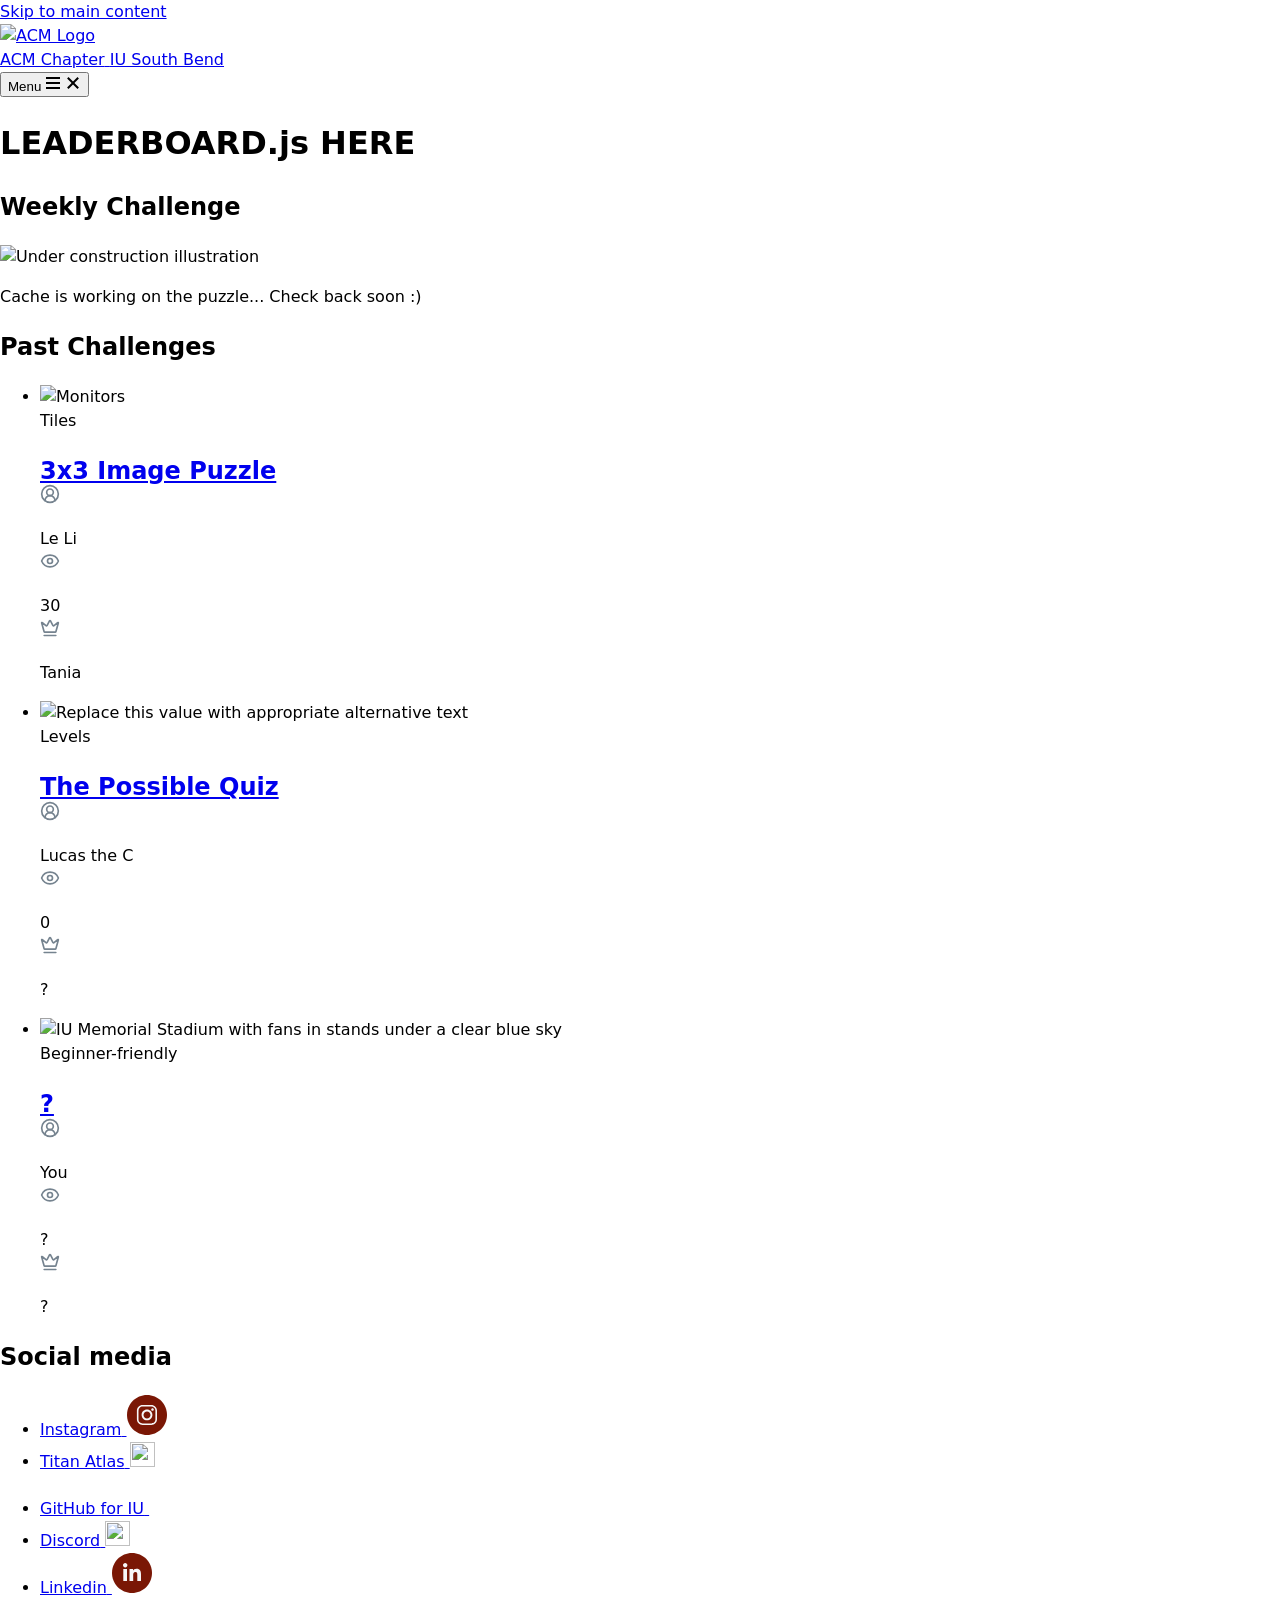
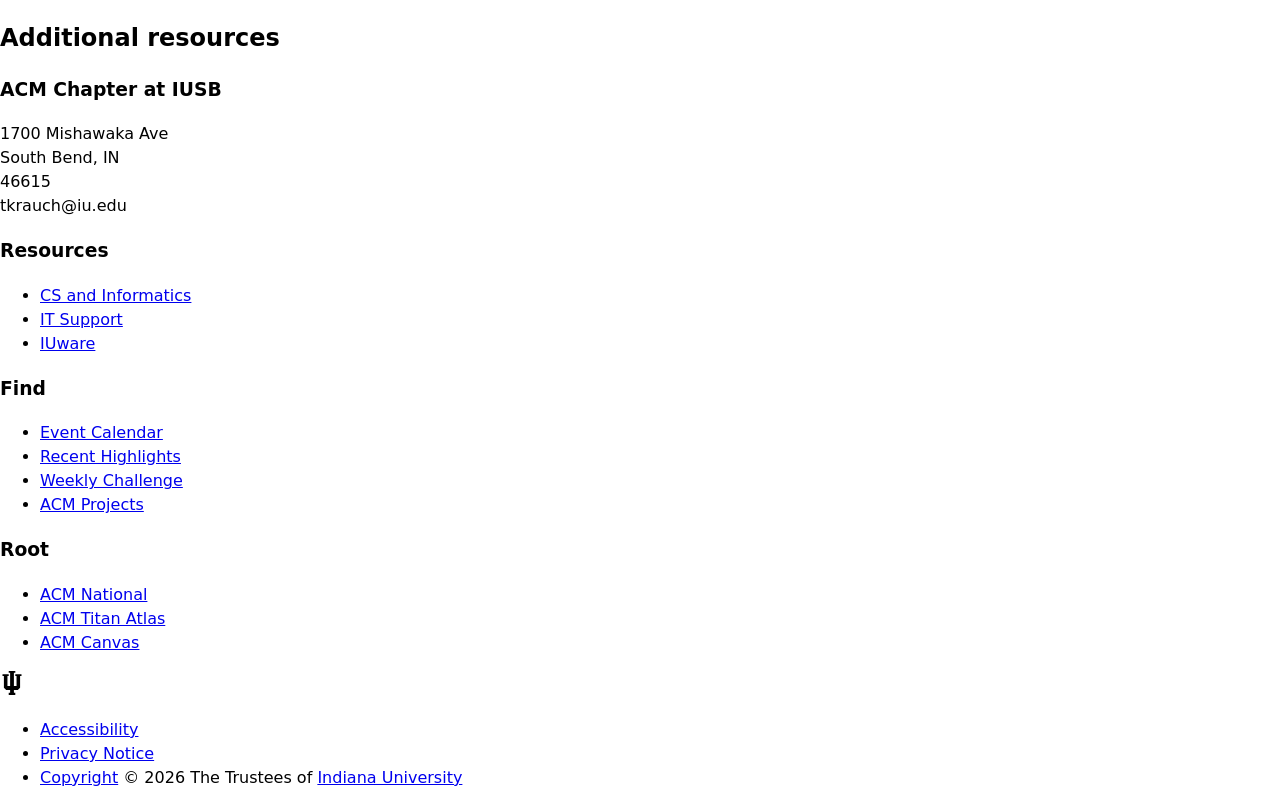
==== challenge.html @ 80fb55df "Added 3*3 image puzzle..." ====
<!DOCTYPE html>
<html lang="en">
<head>
  <meta charset="UTF-8">
  <meta name="viewport" content="width=device-width, initial-scale=1.0">
  <meta name="robots" content="noindex">
  <meta name="author" content="Tatsiana Krauchonak">
  <title>ACM Challenge</title>
  <link rel="icon" type="image/png" sizes="32x32" href="images/iu-b.png"> <!-- Favicon -->

  <link rel="stylesheet" href="itspretty.css"/>

  <link rel="stylesheet" href="https://unpkg.com/rivet-core@2.9.0/css/rivet.min.css">
  <link rel="stylesheet" href="https://unpkg.com/rivet-stickers@0.3.1/dist/rivet-sticker-element.css">
  <script type="module" src="https://unpkg.com/rivet-stickers@0.3.1/dist/rivet-stickers.js"></script>
  <link rel="stylesheet" href="https://unpkg.com/rivet-icons@3.0.1/dist/rivet-icon-element.css">
  <script type="module" src="https://unpkg.com/rivet-icons@3.0.1/dist/rivet-icons.js"></script>
  
</head>

<body class="rvt-layout">

<!-- **************************************************************************
    Header
*************************************************************************** -->
<header class="rvt-header-wrapper">
    
    <!-- **********************************************************************
        "Skip to main content" link for keyboard users
    *********************************************************************** -->

    <a class="rvt-header-wrapper__skip-link" href="#main-content">Skip to main content</a>
    
    <!-- **********************************************************************
        Global header area
    *********************************************************************** -->
    
    <div class="rvt-header-global">
        <div class="rvt-container-lg">
            <div class="rvt-header-global__inner">
                <div class="rvt-header-global__logo-slot">
                    <a class="rvt-lockup" href="https://southbend.iu.edu/">
                        
                        <!-- **************************************************
                            ACM logo
                        *************************************************** -->
                        <img src="images/acm-l.png"  alt="ACM Logo" width="45" height="45">

                        <!-- **************************************************
                            Website or application title 
                        *************************************************** -->

                        <div class="rvt-lockup__body">
                            <span class="rvt-lockup__title">ACM Chapter</span>
                            <span class="rvt-lockup__subtitle">IU South Bend</span>
                        </div>
                    </a>
                </div>
                <div class="rvt-header-global__controls">
                    <div data-rvt-disclosure="menu" data-rvt-close-click-outside>
                        <button aria-expanded="false" class="rvt-global-toggle rvt-global-toggle--menu rvt-hide-lg-up" data-rvt-disclosure-toggle="menu">
                            <span class="rvt-sr-only">Menu</span>
                            <svg class="rvt-global-toggle__open" xmlns="http://www.w3.org/2000/svg" width="16" height="16" fill="currentColor" viewBox="0 0 16 16">  <path d="M15 4H1V2h14v2Zm0 5H1V7h14v2ZM1 14h14v-2H1v2Z"/></svg>
                            <svg class="rvt-global-toggle__close" xmlns="http://www.w3.org/2000/svg" width="16" height="16" fill="currentColor" viewBox="0 0 16 16">  <path d="m3.5 2.086 4.5 4.5 4.5-4.5L13.914 3.5 9.414 8l4.5 4.5-1.414 1.414-4.5-4.5-4.5 4.5L2.086 12.5l4.5-4.5-4.5-4.5L3.5 2.086Z"/></svg>
                        </button>

                        <!-- ******************************************************
                            Primary navigation
                        ******************************************************* -->

                        <nav aria-label="Main" class="rvt-header-menu" data-rvt-disclosure-target="menu" hidden>
                            <ul class="rvt-header-menu__list">
                                <li class="rvt-header-menu__item">
                                    <div class="rvt-header-menu__dropdown rvt-dropdown" data-rvt-dropdown="primary-nav-3">
                                        <div class="rvt-header-menu__group">
                                            <a class="rvt-header-menu__link" href="index.html" aria-current="page">Home</a>
                                            <button aria-expanded="false" class="rvt-dropdown__toggle rvt-header-menu__toggle" data-rvt-dropdown-toggle="primary-nav-3">
                                                <span class="rvt-sr-only">More sub-navigation links</span>
                                                <svg class="rvt-global-toggle__open" xmlns="http://www.w3.org/2000/svg" width="16" height="16" fill="currentColor" viewBox="0 0 16 16">  <path d="m15.146 6.263-1.292-1.526L8 9.69 2.146 4.737.854 6.263 8 12.31l7.146-6.047Z"/></svg>
                                            </button>
                                        </div>
                                        <div class="rvt-header-menu__submenu rvt-dropdown__menu rvt-dropdown__menu--right" data-rvt-dropdown-menu="primary-nav-3" hidden>
                                            <ul class="rvt-header-menu__submenu-list">
                                                <li class="rvt-header-menu__submenu-item">
                                                    <a class="rvt-header-menu__submenu-link" href="index.html #Highlights">Recent Highlights</a>
                                                </li>
                                                <li class="rvt-header-menu__submenu-item">
                                                    <a class="rvt-header-menu__submenu-link" href="index.html #Calendar">Event Calendar</a>
                                                </li>
                                            </ul>
                                        </div>
                                    </div>
                                </li>
                                <li class="rvt-header-menu__item rvt-header-menu__item--current">
                                    <a class="rvt-header-menu__link" href="challenge.html">Challenge</a>
                                </li>
                                <li class="rvt-header-menu__item">
                                    <a class="rvt-header-menu__link" href="projects.html">Projects</a>
                                </li>
                                <li class="rvt-header-menu__item">
                                    <a class="rvt-header-menu__link" href="news.html">News</a>
                                </li>
                            </ul>
                        </nav>
                    </div>
                </div>
            </div>
        </div>
    </div>
</header>

<!-- **************************************************************************
    Main content area
*************************************************************************** -->

<main id="main-content" class="rvt-layout__wrapper" id="main-content">

    <!-- **********************************************************************
        Page title and summary
    *********************************************************************** -->

    <div class="rvt-bg-blue rvt-p-tb-xl rvt-p-tb-xxl-md-up">
        <div class="rvt-container-sm rvt-prose rvt-flow rvt-text-center">
            <h1 class="rvt-color-white">LEADERBOARD.js HERE</h1>
        </div>
    </div>

    <!-- **************************************************
        Empty state
    *************************************************** -->
    <div class="rvt-container-lg">
        <div class="rvt-billboard rvt-billboard--center">
            <div class="rvt-billboard__body rvt-m-top-xxl">     
                <h2 class="rvt-billboard__title">Weekly Challenge</h2>
                
            </div>
        </div>
        <div class="rvt-items-center rvt-p-bottom-xxl rvt-p-lr-xxs rvt-border-bottom rvt-m-top-xl">           
            <div class="rvt-empty-state [ rvt-m-top-lg ]">
                <div class="rvt-justify-center rvt-flex">
                    <img src="images/under-c1.png" style="width: 100px; height: auto;" alt="Under construction illustration">
                </div>
                <p>Cache is working on the puzzle... Check back soon :)</p>
            </div>
        </div>

        <div class="rvt-billboard rvt-billboard--center">
            <div class="rvt-billboard__body rvt-m-top-xxl">     
                <h2 class="rvt-billboard__title">Past Challenges</h2>
            </div>
        </div>

    <!-- **********************************************************************
        Card list
    *********************************************************************** -->

    <div class="rvt-container-lg rvt-p-tb-xl">
        <ul class="rvt-row rvt-row--loose">

            <!-- **************************************************************
                Card 1
            *************************************************************** -->

            <li class="rvt-cols-6-md rvt-cols-4-lg [ rvt-flex rvt-m-bottom-xxl ]">
                <div class="rvt-card rvt-card--clickable">
                    <div class="rvt-card__image">
                        <img src="images/computer.jpg" alt="Monitors" loading="lazy">
                    </div>
                    <div class="rvt-card__body">
                        <div class="rvt-card__eyebrow">Tiles</div>
                        <h2 class="rvt-card__title">
                            <a href="code-puzzle-challenge/challenge.html">3x3 Image Puzzle</a>
                        </h2>
                        <div class="rvt-card__content [ rvt-flow ]">
                            <div class="rvt-card__image rvt-flex rvt-items-center" style="gap: 1rem; margin-top: -1.5rem;">
                                <svg xmlns="http://www.w3.org/2000/svg" width="20" height="20" viewBox="0 0 24 24" fill="none" 
                                    stroke="#75838f" stroke-width="2" stroke-linecap="round" stroke-linejoin="round" 
                                    class="lucide lucide-circle-user-round-icon lucide-circle-user-round">
                                    <path d="M18 20a6 6 0 0 0-12 0"/>
                                    <circle cx="12" cy="10" r="4"/>
                                    <circle cx="12" cy="12" r="10"/>
                                </svg>
                                <p>Le Li</p>
                            </div>
                            <div class="rvt-card__image rvt-flex rvt-items-center" style="gap: 1rem; margin-top: -1rem;">
                                <svg xmlns="http://www.w3.org/2000/svg" width="20" height="20" viewBox="0 0 24 24" 
                                    fill="none" stroke="#75838f" stroke-width="2" stroke-linecap="round" stroke-linejoin="round" 
                                    class="lucide lucide-eye-icon lucide-eye">
                                    <path d="M2.062 12.348a1 1 0 0 1 0-.696 10.75 10.75 0 0 1 19.876 0 1 1 0 0 1 0 .696 10.75 10.75 0 0 1-19.876 0"/>
                                    <circle cx="12" cy="12" r="3"/>
                                </svg>
                                <p>30</p>
                            </div>
                            <div class="rvt-card__image rvt-flex rvt-items-center" style="gap: 1rem; margin-top: -1rem;">    
                                <svg xmlns="http://www.w3.org/2000/svg" width="20" height="20" viewBox="0 0 24 24" fill="none" 
                                    stroke="#75838f" stroke-width="2" stroke-linecap="round" stroke-linejoin="round" 
                                    class="lucide lucide-crown-icon lucide-crown">
                                    <path d="M11.562 3.266a.5.5 0 0 1 .876 0L15.39 8.87a1 1 0 0 0 1.516.294L21.183 5.5a.5.5 0 0 1 .798.519l-2.834 10.246a1 1 0 0 1-.956.734H5.81a1 1 0 0 1-.957-.734L2.02 6.02a.5.5 0 0 1 .798-.519l4.276 3.664a1 1 0 0 0 1.516-.294z"/>
                                    <path d="M5 21h14"/>
                                </svg>
                                <p>Tania</p>
                            </div>
                    
                        </div>
                    </div>
                </div>
            </li>

            <!-- **************************************************************
                Card 2
            *************************************************************** -->

            <li class="rvt-cols-6-md rvt-cols-4-lg [ rvt-flex rvt-m-bottom-xxl ]">
                <div class="rvt-card rvt-card--clickable">
                    <div class="rvt-card__image">
                        <img src="images/smile.jpg" alt="Replace this value with appropriate alternative text" loading="lazy">
                    </div>
                    <div class="rvt-card__body">
                        <div class="rvt-card__eyebrow">Levels</div>
                        <h2 class="rvt-card__title">
                            <a href="l-game.html">The Possible Quiz</a>
                        </h2>
                        <div class="rvt-card__content [ rvt-flow ]">
                            <div class="rvt-card__image rvt-flex rvt-items-center" style="gap: 1rem; margin-top: -1.5rem;">
                                <svg xmlns="http://www.w3.org/2000/svg" width="20" height="20" viewBox="0 0 24 24" fill="none" 
                                    stroke="#75838f" stroke-width="2" stroke-linecap="round" stroke-linejoin="round" 
                                    class="lucide lucide-circle-user-round-icon lucide-circle-user-round">
                                    <path d="M18 20a6 6 0 0 0-12 0"/>
                                    <circle cx="12" cy="10" r="4"/>
                                    <circle cx="12" cy="12" r="10"/>
                                </svg>
                                <p>Lucas the C</p>
                            </div>
                            <div class="rvt-card__image rvt-flex rvt-items-center" style="gap: 1rem; margin-top: -1rem;">
                                <svg xmlns="http://www.w3.org/2000/svg" width="20" height="20" viewBox="0 0 24 24" 
                                    fill="none" stroke="#75838f" stroke-width="2" stroke-linecap="round" stroke-linejoin="round" 
                                    class="lucide lucide-eye-icon lucide-eye">
                                    <path d="M2.062 12.348a1 1 0 0 1 0-.696 10.75 10.75 0 0 1 19.876 0 1 1 0 0 1 0 .696 10.75 10.75 0 0 1-19.876 0"/>
                                    <circle cx="12" cy="12" r="3"/>
                                </svg>
                                <p>0</p>
                            </div>
                            <div class="rvt-card__image rvt-flex rvt-items-center" style="gap: 1rem; margin-top: -1rem;">    
                                <svg xmlns="http://www.w3.org/2000/svg" width="20" height="20" viewBox="0 0 24 24" fill="none" 
                                    stroke="#75838f" stroke-width="2" stroke-linecap="round" stroke-linejoin="round" 
                                    class="lucide lucide-crown-icon lucide-crown">
                                    <path d="M11.562 3.266a.5.5 0 0 1 .876 0L15.39 8.87a1 1 0 0 0 1.516.294L21.183 5.5a.5.5 0 0 1 .798.519l-2.834 10.246a1 1 0 0 1-.956.734H5.81a1 1 0 0 1-.957-.734L2.02 6.02a.5.5 0 0 1 .798-.519l4.276 3.664a1 1 0 0 0 1.516-.294z"/>
                                    <path d="M5 21h14"/>
                                </svg>
                                <p>?</p>
                            </div>
                        </div>
                    </div>
                </div>
            </li>

             <!-- **************************************************************
                Card 3
            *************************************************************** -->

            <li class="rvt-cols-6-md rvt-cols-4-lg [ rvt-flex rvt-m-bottom-xxl ]">
                <div class="rvt-card rvt-card--clickable">
                    <div class="rvt-card__image">
                        <img src="images/smile0.jpg" alt="IU Memorial Stadium with fans in stands under a clear blue sky" loading="lazy">
                    </div>
                    <div class="rvt-card__body">
                        <div class="rvt-card__eyebrow">Beginner-friendly</div>
                        <h2 class="rvt-card__title">
                            <a href="#0">?</a>
                        </h2>
                        <div class="rvt-card__content [ rvt-flow ]">
                            <div class="rvt-card__image rvt-flex rvt-items-center" style="gap: 1rem; margin-top: -1.5rem;">
                                <svg xmlns="http://www.w3.org/2000/svg" width="20" height="20" viewBox="0 0 24 24" fill="none" 
                                    stroke="#75838f" stroke-width="2" stroke-linecap="round" stroke-linejoin="round" 
                                    class="lucide lucide-circle-user-round-icon lucide-circle-user-round">
                                    <path d="M18 20a6 6 0 0 0-12 0"/>
                                    <circle cx="12" cy="10" r="4"/>
                                    <circle cx="12" cy="12" r="10"/>
                                </svg>
                                <p>You</p>
                            </div>
                            <div class="rvt-card__image rvt-flex rvt-items-center" style="gap: 1rem; margin-top: -1rem;">
                                <svg xmlns="http://www.w3.org/2000/svg" width="20" height="20" viewBox="0 0 24 24" 
                                    fill="none" stroke="#75838f" stroke-width="2" stroke-linecap="round" stroke-linejoin="round" 
                                    class="lucide lucide-eye-icon lucide-eye">
                                    <path d="M2.062 12.348a1 1 0 0 1 0-.696 10.75 10.75 0 0 1 19.876 0 1 1 0 0 1 0 .696 10.75 10.75 0 0 1-19.876 0"/>
                                    <circle cx="12" cy="12" r="3"/>
                                </svg>
                                <p>?</p>
                            </div>
                            <div class="rvt-card__image rvt-flex rvt-items-center" style="gap: 1rem; margin-top: -1rem;">    
                                <svg xmlns="http://www.w3.org/2000/svg" width="20" height="20" viewBox="0 0 24 24" fill="none" 
                                    stroke="#75838f" stroke-width="2" stroke-linecap="round" stroke-linejoin="round" 
                                    class="lucide lucide-crown-icon lucide-crown">
                                    <path d="M11.562 3.266a.5.5 0 0 1 .876 0L15.39 8.87a1 1 0 0 0 1.516.294L21.183 5.5a.5.5 0 0 1 .798.519l-2.834 10.246a1 1 0 0 1-.956.734H5.81a1 1 0 0 1-.957-.734L2.02 6.02a.5.5 0 0 1 .798-.519l4.276 3.664a1 1 0 0 0 1.516-.294z"/>
                                    <path d="M5 21h14"/>
                                </svg>
                                <p>?</p>
                            </div>
                        </div>
                        
                    </div>
                </div>
            </li>

            
        </ul>
    </div>
    </div>



</main>

<!-- **************************************************************************
    Footer: Social media
*************************************************************************** -->

<div aria-labelledby="social-heading" class="rvt-footer-social rvt-bg-blue-600" role="complementary">
    <div class="rvt-container-lg">
        <h2 class="rvt-sr-only" id="social-heading">Social media</h2>
        <ul class="rvt-footer-social__list">
            <li>
                <a href="https://www.instagram.com/acmiusb/">
                    <span class="rvt-sr-only rvt-color-white">Instagram</span>
                    <svg xmlns="http://www.w3.org/2000/svg" fill="none" height="40" viewBox="0 0 40 40" width="40">
                        <path d="M20 40C31.0457 40 40 31.0457 40 20C40 8.9543 31.0457 0 20 0C8.9543 0 0 8.9543 0 20C0 31.0457 8.9543 40 20 40Z" fill="#7A1705"></path>
                        <path d="M24.3004 29.9999H15.6004C12.5004 29.9999 9.90039 27.4999 9.90039 24.2999V15.5999C9.90039 12.4999 12.4004 9.8999 15.6004 9.8999H24.3004C27.4004 9.8999 30.0004 12.3999 30.0004 15.5999V24.2999C30.0004 27.4999 27.5004 29.9999 24.3004 29.9999ZM24.3004 28.4999C25.4004 28.4999 26.5004 28.0999 27.2004 27.2999C27.9004 26.4999 28.4004 25.4999 28.4004 24.3999V15.6999C28.4004 14.5999 28.0004 13.4999 27.2004 12.7999C26.4004 11.9999 25.4004 11.5999 24.3004 11.5999H15.6004C14.5004 11.5999 13.4004 11.9999 12.7004 12.7999C11.9004 13.5999 11.5004 14.5999 11.5004 15.6999V24.3999C11.5004 25.4999 11.9004 26.5999 12.7004 27.2999C13.5004 27.9999 14.5004 28.4999 15.6004 28.4999H24.3004Z" fill="#F7F7F8"></path>
                        <path d="M25.4006 19.9C25.4006 22.9 23.0006 25.3 20.0006 25.3C17.0006 25.3 14.6006 22.9 14.6006 19.9C14.6006 16.9 17.0006 14.5 20.0006 14.5C23.0006 14.5 25.4006 17 25.4006 19.9ZM20.0006 16.4C18.1006 16.4 16.5006 18 16.5006 19.9C16.5006 21.8 18.1006 23.4 20.0006 23.4C21.9006 23.4 23.5006 21.8 23.5006 19.9C23.5006 18 21.9006 16.4 20.0006 16.4Z" fill="#F7F7F8"></path>
                        <path d="M25.5002 15.8002C26.2182 15.8002 26.8002 15.2182 26.8002 14.5002C26.8002 13.7822 26.2182 13.2002 25.5002 13.2002C24.7822 13.2002 24.2002 13.7822 24.2002 14.5002C24.2002 15.2182 24.7822 15.8002 25.5002 15.8002Z" fill="#F7F7F8"></path>
                    </svg>
                </a>
            </li>
            <li class="rvt-p-lr-sm" >
                <a href="https://titanatlas.iusb.edu/organization/acmchapter" class="icon-circle">
                    <span class="rvt-sr-only rvt-color-white">Titan Atlas</span>
                    <image src="images/ta.svg" height="25" viewBox="0 0 40 40" width="25">    
                </a>
            </li>
            <li class="rvt-p-lr-sm icon-circle">
                <a href="#0" class="rvt-p-top-md rvt-p-left-sm">                  
                    <span class="rvt-sr-only rvt-color-white">GitHub for IU</span>
                    <svg xmlns="http://www.w3.org/2000/svg" width="40" height="40" viewBox="0 0 40 40" fill="#ffffff" 
                        class="icon icon-tabler icons-tabler-filled icon-tabler-brand-github">
                        <path stroke="none" d="M0 0h24v24H0z" fill="none"/>
                        <path d="M5.315 2.1c.791 -.113 1.9 .145 3.333 .966l.272 .161l.16 .1l.397 -.083a13.3 13.3 0 0 1 4.59 -.08l.456 .08l.396 .083l.161 -.1c1.385 -.84 2.487 -1.17 3.322 -1.148l.164 .008l.147 .017l.076 .014l.05 .011l.144 .047a1 1 0 0 1 .53 .514a5.2 5.2 0 0 1 .397 2.91l-.047 .267l-.046 .196l.123 .163c.574 .795 .93 1.728 1.03 2.707l.023 .295l.007 .272c0 3.855 -1.659 5.883 -4.644 6.68l-.245 .061l-.132 .029l.014 .161l.008 .157l.004 .365l-.002 .213l-.003 3.834a1 1 0 0 1 -.883 .993l-.117 .007h-6a1 1 0 0 1 -.993 -.883l-.007 -.117v-.734c-1.818 .26 -3.03 -.424 -4.11 -1.878l-.535 -.766c-.28 -.396 -.455 -.579 -.589 -.644l-.048 -.019a1 1 0 0 1 .564 -1.918c.642 .188 1.074 .568 1.57 1.239l.538 .769c.76 1.079 1.36 1.459 2.609 1.191l.001 -.678l-.018 -.168a5.03 5.03 0 0 1 -.021 -.824l.017 -.185l.019 -.12l-.108 -.024c-2.976 -.71 -4.703 -2.573 -4.875 -6.139l-.01 -.31l-.004 -.292a5.6 5.6 0 0 1 .908 -3.051l.152 -.222l.122 -.163l-.045 -.196a5.2 5.2 0 0 1 .145 -2.642l.1 -.282l.106 -.253a1 1 0 0 1 .529 -.514l.144 -.047l.154 -.03z" />
                    </svg>
                </a>
            </li>
            <li class="rvt-m-lr-sm">
                <a href="https://discord.com/invite/XFncxBpCDu" class="icon-circle">
                    <span class="rvt-sr-only rvt-color-white">Discord</span>
                    <image src="images/dc.svg" height="25" viewBox="0 0 40 40" width="25">
                </a>
            </li>
            <li>
                <a href="https://www.linkedin.com/company/indiana-university/" class="icon-circle">
                    <span class="rvt-sr-only rvt-color-white">Linkedin</span>
                    <svg xmlns="http://www.w3.org/2000/svg" fill="none" height="40" viewBox="0 0 40 40" width="40">
                        <path d="M20 40C31.0457 40 40 31.0457 40 20C40 8.9543 31.0457 0 20 0C8.9543 0 0 8.9543 0 20C0 31.0457 8.9543 40 20 40Z" fill="#7A1705"></path>
                        <path d="M11.3 16H15V28H11.3V16ZM13.2 10C14.4 10 15.4 11 15.4 12.2C15.4 13.4 14.4 14.4 13.2 14.4C12 14.4 11 13.4 11 12.2C11 11 12 10 13.2 10Z" fill="#F7F7F8"></path>
                        <path d="M17.3999 16.0002H20.9999V17.6002C21.4999 16.7002 22.6999 15.7002 24.4999 15.7002C28.2999 15.7002 28.9999 18.2002 28.9999 21.4002V28.0002H25.2999V22.2002C25.2999 20.8002 25.2999 19.0002 23.3999 19.0002C21.4999 19.0002 21.1999 20.5002 21.1999 22.1002V28.0002H17.4999V16.0002H17.3999Z" fill="#F7F7F8"></path>
                    </svg>
                </a>
            </li>
            
        </ul>
    </div>
</div>

<!-- **************************************************************************
    Footer: Resource links
*************************************************************************** -->

<div aria-labelledby="resources-heading" class="rvt-footer-resources rvt-bg-blue-600" role="complementary">
    <h2 class="rvt-sr-only" id="resources-heading">Additional resources</h2>
    <div class="rvt-container-lg">
        <div class="rvt-row">
            <div class="rvt-cols-3-md">
                <h3 class="rvt-footer-resources__heading rvt-width-sm">ACM Chapter at IUSB</h3>
                <div class="rvt-footer-resources__text-block">
                    1700 Mishawaka Ave
                    <br />
                    South Bend, IN
                    <br />
                    46615
                </div>
                <div class="rvt-footer-resources__text-block">
                    tkrauch@iu.edu
                </div>
            </div>
            <div class="rvt-cols-3-md">
                <h3 class="rvt-footer-resources__heading">Resources</h3>
                <ul class="rvt-footer-resources__list">
                    <li class="rvt-footer-resources__list-item">
                        <a href="https://clas.iusb.edu/computer-science-informatics/index.html">CS and Informatics</a>
                    </li>
                    <li class="rvt-footer-resources__list-item">
                        <a href="https://servicenow.iu.edu/kb">IT Support</a>
                    </li>
                    <li class="rvt-footer-resources__list-item">
                        <a href="https://iuware.iu.edu/">IUware</a>
                    </li>
                    
                </ul>
            </div>
            <div class="rvt-cols-3-md">
                <h3 class="rvt-footer-resources__heading">Find</h3>
                <ul class="rvt-footer-resources__list">
                    <li class="rvt-footer-resources__list-item">
                        <a href="index.html #Calendar">Event Calendar</a>             
                    </li>
                    <li class="rvt-footer-resources__list-item">
                        <a href="index.html #Highlights">Recent Highlights</a>
                    </li>
                    <li class="rvt-footer-resources__list-item">
                        <a href="challenge.html">Weekly Challenge</a>
                    </li>
                    <li class="rvt-footer-resources__list-item">
                        <a href="projects.html">ACM Projects</a>
                    </li>
                </ul>
            </div>
            <div class="rvt-cols-3-md">
                <h3 class="rvt-footer-resources__heading ">Root</h3>
                <ul class="rvt-footer-resources__list">
                    <li class="rvt-footer-resources__list-item">
                        <a href="https://www.acm.org/">ACM National</a>
                    </li>
                    <li class="rvt-footer-resources__list-item">
                        <a href="https://titanatlas.iusb.edu/organization/acmchapter">ACM Titan Atlas</a>
                    </li>
                    <li class="rvt-footer-resources__list-item">
                        <a href="https://iu.instructure.com/enroll/H9YMG6">ACM Canvas</a>
                    </li>
                </ul>
            </div>
        </div>
    </div>
</div>

<!-- **************************************************************************
    Footer: Copyright
**************************************************************************** -->

<footer class="rvt-footer-base rvt-bg-blue-600">
    <div class="rvt-container-lg">
        <div class="rvt-footer-base__inner">
            <div class="rvt-footer-base__logo">
                <svg xmlns="http://www.w3.org/2000/svg" width="24" height="24" viewBox="0 0 24 24">
                    <polygon fill="currentColor" points="15.3 3.19 15.3 5 16.55 5 16.55 15.07 13.9 15.07 13.9 1.81 15.31 1.81 15.31 0 8.72 0 8.72 1.81 10.12 1.81 10.12 15.07 7.45 15.07 7.45 5 8.7 5 8.7 3.19 2.5 3.19 2.5 5 3.9 5 3.9 16.66 6.18 18.98 10.12 18.98 10.12 21.67 8.72 21.67 8.72 24 15.3 24 15.3 21.67 13.9 21.67 13.9 18.98 17.82 18.98 20.09 16.66 20.09 5 21.5 5 21.5 3.19 15.3 3.19" fill="#231f20" />
                </svg>
            </div>
            <ul class="rvt-footer-base__list">
                <li class="rvt-footer-base__item">
                    <a class="rvt-footer-base__link" href="https://accessibility.iu.edu/assistance/">Accessibility</a>
                </li>
                <li class="rvt-footer-base__item">
                    <a class="rvt-footer-base__link" href="#https://southbend.iu.edu/privacy/">Privacy Notice</a>
                </li>
                <li class="rvt-footer-base__item">
                    <a class="rvt-footer-base__link" href="#https://www.iu.edu/copyright/index.html">Copyright</a> © 2026 The Trustees of <a class="rvt-footer-base__link" href="https://www.iu.edu">Indiana University</a>
                </li>
            </ul>
        </div>
    </div>
</footer>
<script src="https://unpkg.com/rivet-core@2.9.0/js/rivet.min.js"></script>
<script>
  Rivet.init();
</script>
</body>
</html>
---- itspretty.css ----
:root {
  box-sizing: border-box;
}
*, *::before, *::after {
  box-sizing: inherit;
}

/* ========== BASE STYLES ========== */
body {
  margin: 0;
  font-family: system-ui, -apple-system, "Segoe UI", Roboto, Arial, sans-serif;
  line-height: 1.5;
}

/* ========== HERO SECTION ========== */
#home {
  position: relative;
  overflow: hidden;
  min-height: 70vh;
  display: flex;
  align-items: center;
  justify-content: center;
}

/* Video Background */
video, .video {
  position: absolute;
  inset: 0;
  width: 100%;
  height: 100%;
  object-fit: cover;
  z-index: 0;
}

/* Optional background fallback image */
.background-image {
  position: absolute;
  inset: 0;
  width: 100%;
  height: 100%;
  object-fit: cover;
  z-index: 0;
}

/* Binary grid animation layer */
#binarygrid-canvas,
#my-canvas-element {
  position: absolute;
  inset: 0;
  width: 100%;
  height: 100%;
  display: block;
  z-index: 1;

/* Foreground content */
.content, .hero-content {
  position: relative;
  z-index: 3;
  text-align: center;
  color: rgb(0, 0, 0);
  padding: 2rem 1.5rem;
  max-width: 1140px;
  margin: 0 auto;
}

/* ========== HERO TEXT STYLES ========== */

.hero-title {
  font-size: 3rem;
  font-weight: 700;
  color: rgb(0, 0, 0);
  max-width: 900px;
  margin: 9.5rem 0 9rem;
}

/* ========== BUTTONS ========== */
.button-group {
  display: flex;
  flex-direction: column;
  gap: 1rem;
  align-items: center;
  justify-content: center;
}

.rvt-button--crimson {
  background-color: #990000;
  color: white;
  border: none;
  box-shadow: 0 0 10px rgba(255, 255, 255, 0.5);
  padding: 0.75rem 2rem;
  font-size: 1rem;
  text-decoration: none;
  display: inline-block;
  border-radius: 0.25rem;
  transition: background-color 0.2s ease;
}
.rvt-button--crimson:hover {
  background-color: rgb(105, 10, 0);
  color: white;
}

.rvt-button--outline-white {
  background-color: transparent;
  color: rgb(0, 0, 0);
  border: 2px solid rgb(0, 0, 0);
  padding: 0.75rem 2rem;
  font-size: 1rem;
  text-decoration: none;
  display: inline-block;
  border-radius: 0.25rem;
  transition: all 0.2s ease;
}
.rvt-button--outline-white:hover {
  background-color: rgb(0, 0, 0);
  color: #ffffff;
}

/* ========== GALLERY ========== */
rvt-card__image img {
      border-radius: var(--rvt-border-radius-lg, 0.5rem); 
      overflow: hidden;
      display: block;
      width: 100%;
      height: auto;
  }

  .rvt-card {
      border-radius: var(--rvt-border-radius-lg, 0.5rem);
      overflow: hidden; 
  }

.gallery-wrapper {
  position: relative;
}
.gallery-window {
  overflow: hidden;
  width: 100%;
}
.gallery-track {
  display: flex;
  transition: transform 0.5s ease;
}

/* Arrow buttons */
.gallery-btn {
  position: absolute;
  top: 60%;
  transform: translateY(-50%);
  background: white;
  border: 2px solid var(--rvt-color-blue-300, #ddd);
  color: var(--rvt-color-blue-300, #333);
  border-radius: 50%;
  width: 40px;
  height: 40px;
  cursor: pointer;
  font-size: 20px;
  font-weight: bold;
  display: flex;
  justify-content: center;
  align-items: center;
  transition: all 0.3s ease;
  z-index: 10;
}
.gallery-btn:hover {
  background: var(--rvt-color-black-100, #f2f2f2);
}
.gallery-btn--left {
  left: -50px;
  display: none;
}
.gallery-btn--right {
  right: -90px;
}

/* ========== LIST STYLES ========== */
.officer-bullets {
  list-style: disc;
  padding-left: 1.25rem;
  margin: 0 0 0.5rem 0;
}
.officer-bullets li {
  margin-bottom: 0.25rem;
}

/* ========== RESPONSIVE ========== */
@media (min-width: 640px) {
  .button-group {
    flex-direction: row;
  }
  .hero-subtitle {
    font-size: 1.75rem;
  }
  .hero-department {
    font-size: 1.25rem;
  }
  .hero-title {
    font-size: 5rem;
  }
}

@media (min-width: 768px) {
  .hero-content {
    padding: 3rem 2rem;
  }
}
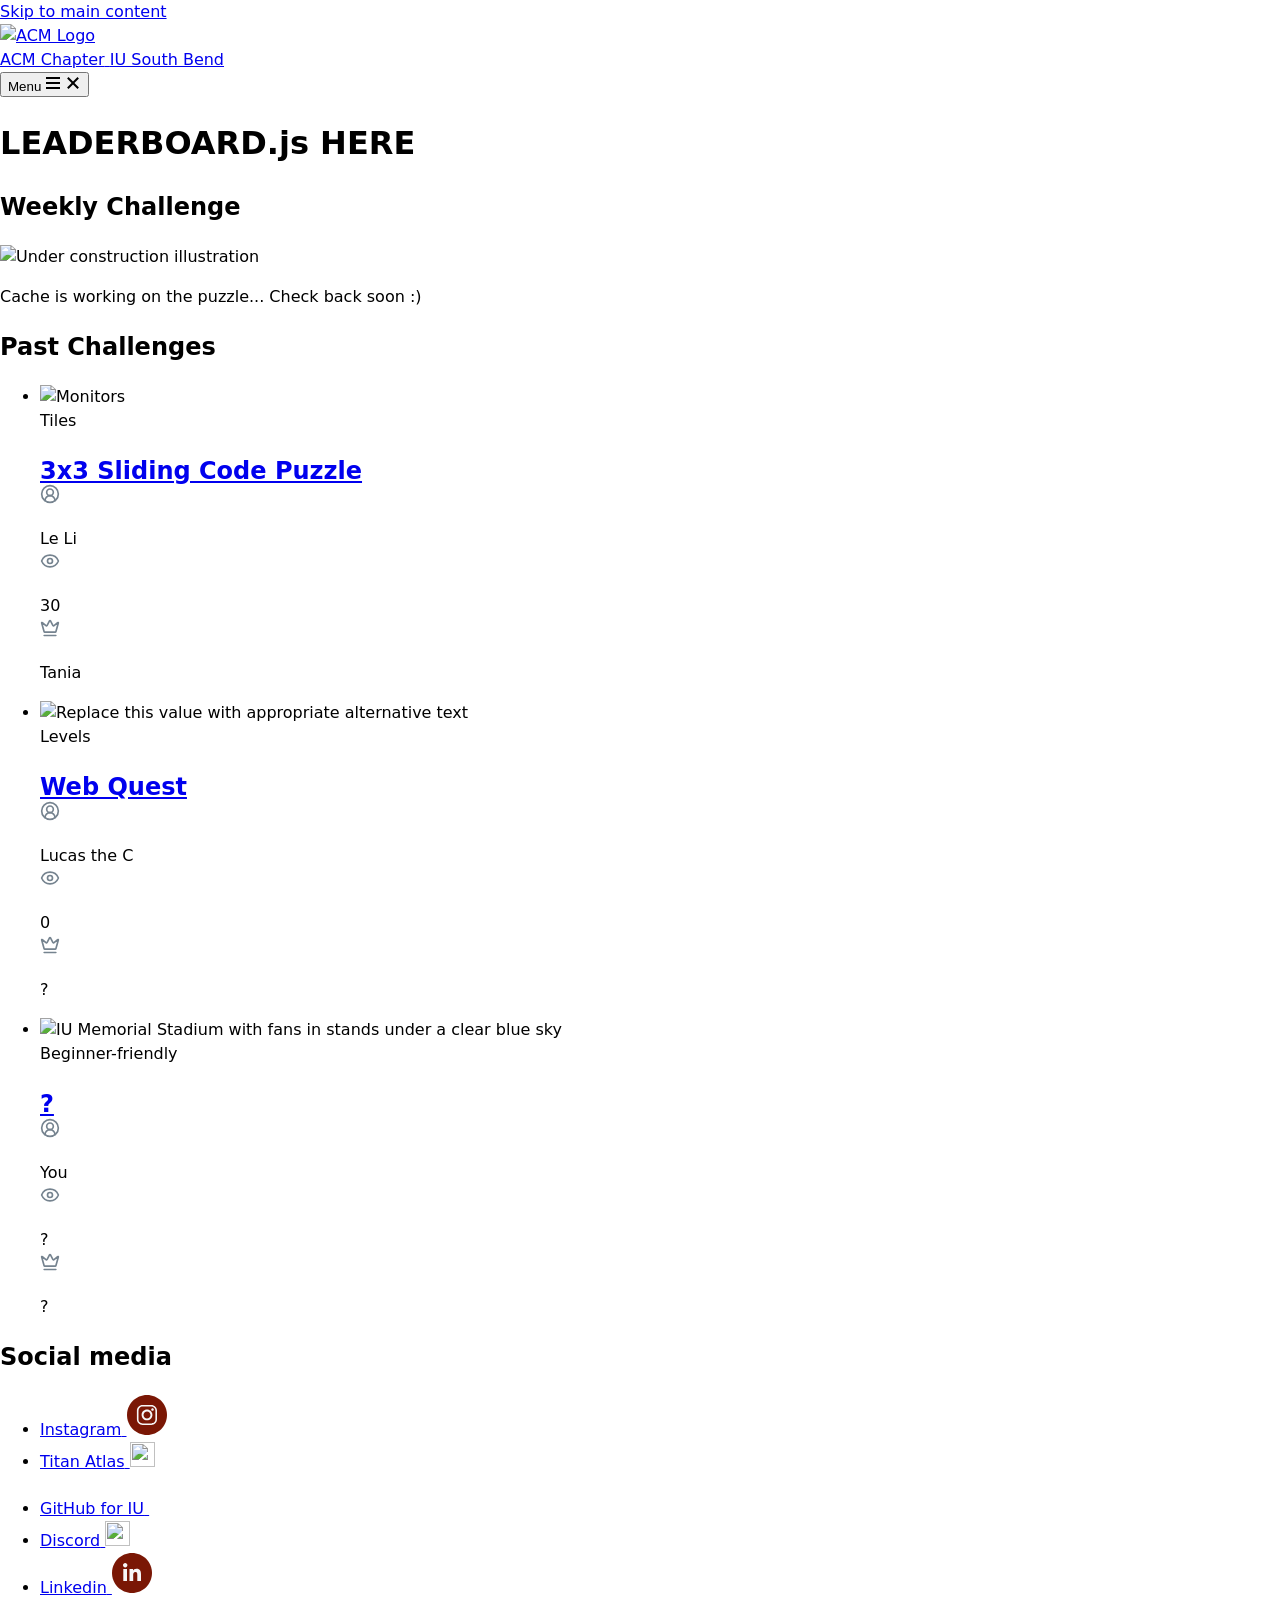
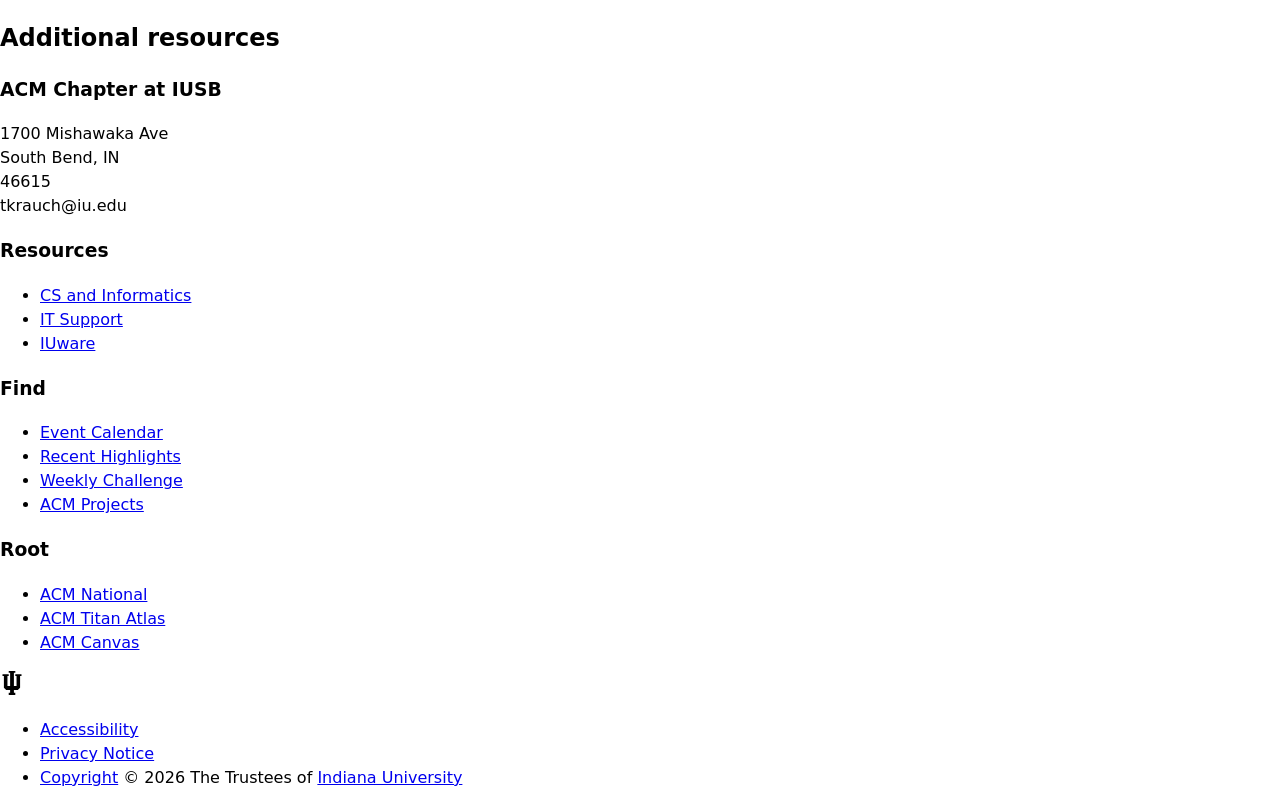
==== commit e54cdc00: "Le Li's Puzzle" ====
--- a/challenge.html
+++ b/challenge.html
@@ -169,7 +169,7 @@
                     <div class="rvt-card__body">
                         <div class="rvt-card__eyebrow">Tiles</div>
                         <h2 class="rvt-card__title">
-                            <a href="code-puzzle-challenge/challenge.html">3x3 Image Puzzle</a>
+                            <a href="#0">3x3 Sliding Code Puzzle</a>
                         </h2>
                         <div class="rvt-card__content [ rvt-flow ]">
                             <div class="rvt-card__image rvt-flex rvt-items-center" style="gap: 1rem; margin-top: -1.5rem;">
@@ -218,7 +218,7 @@
                     <div class="rvt-card__body">
                         <div class="rvt-card__eyebrow">Levels</div>
                         <h2 class="rvt-card__title">
-                            <a href="l-game.html">The Possible Quiz</a>
+                            <a href="l-game.html">Web Quest</a>
                         </h2>
                         <div class="rvt-card__content [ rvt-flow ]">
                             <div class="rvt-card__image rvt-flex rvt-items-center" style="gap: 1rem; margin-top: -1.5rem;">
@@ -470,4 +470,4 @@
   Rivet.init();
 </script>
 </body>
-</html>
+</html>
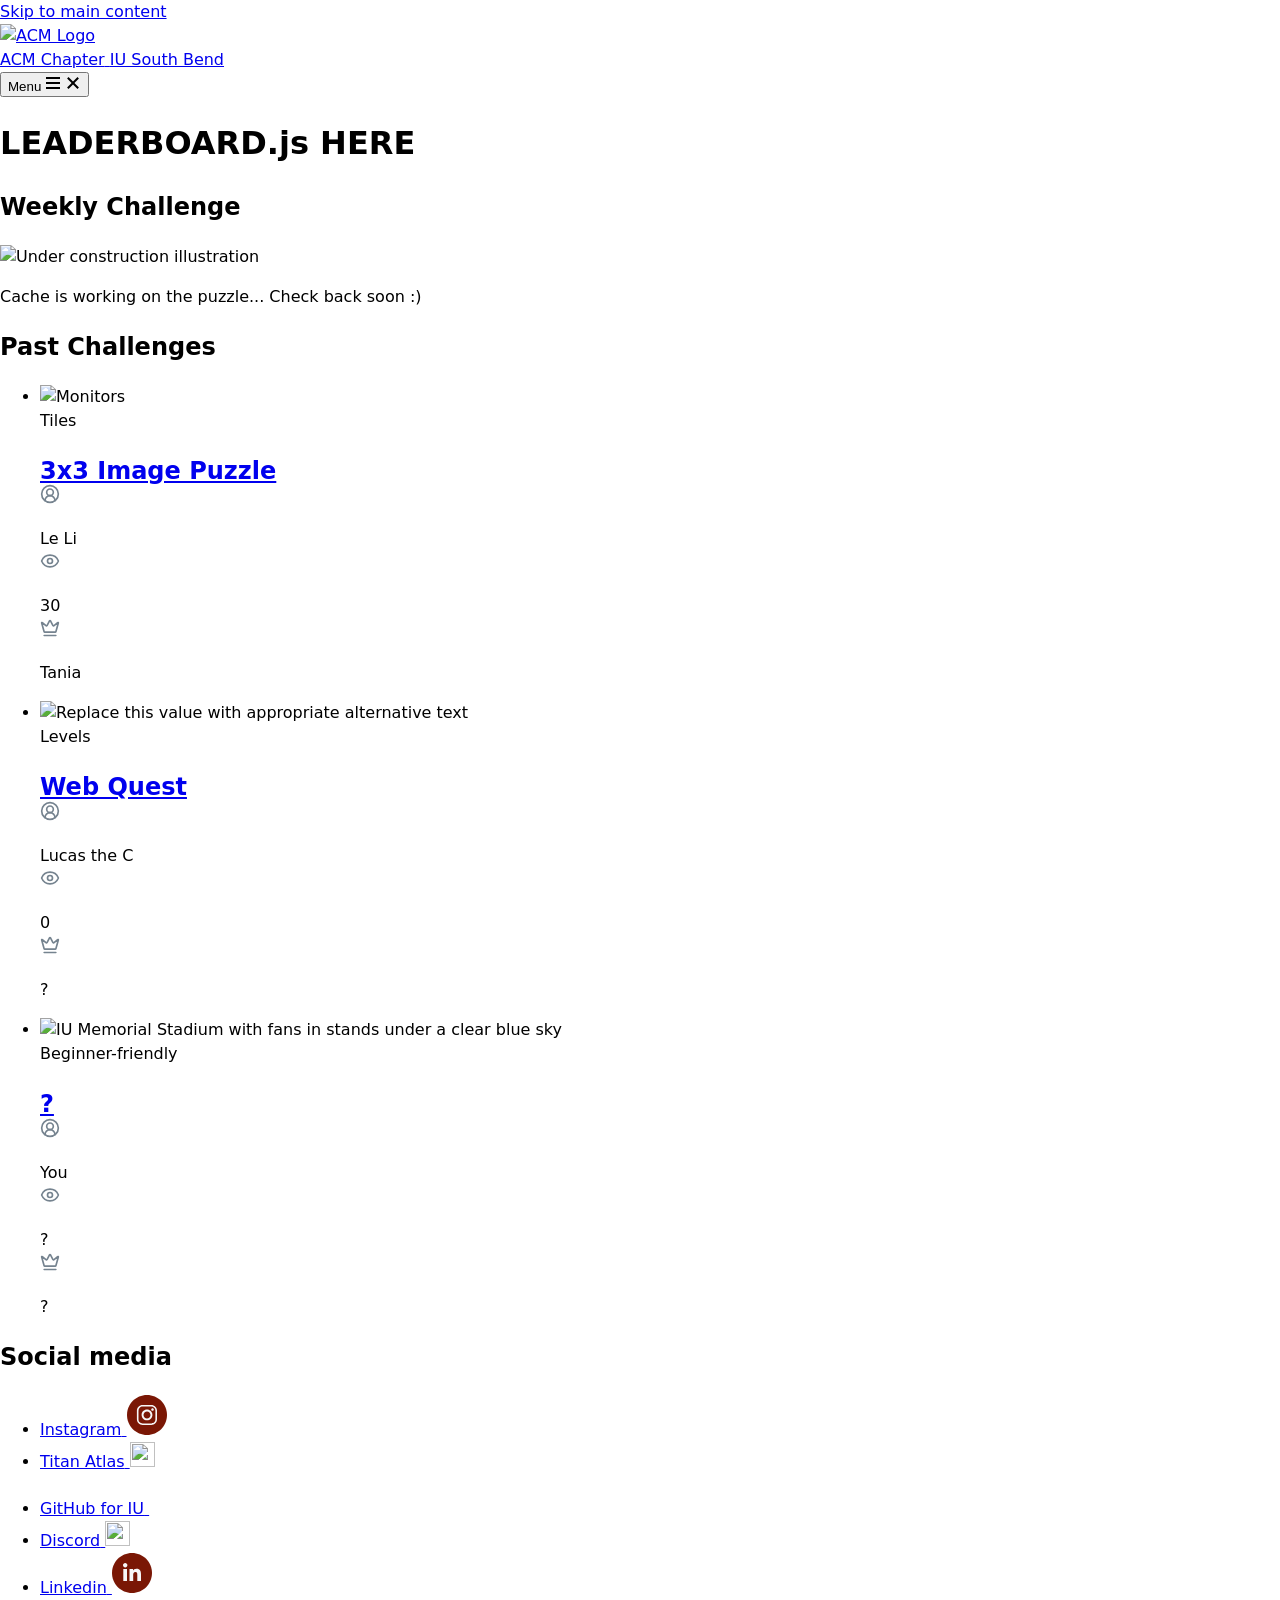
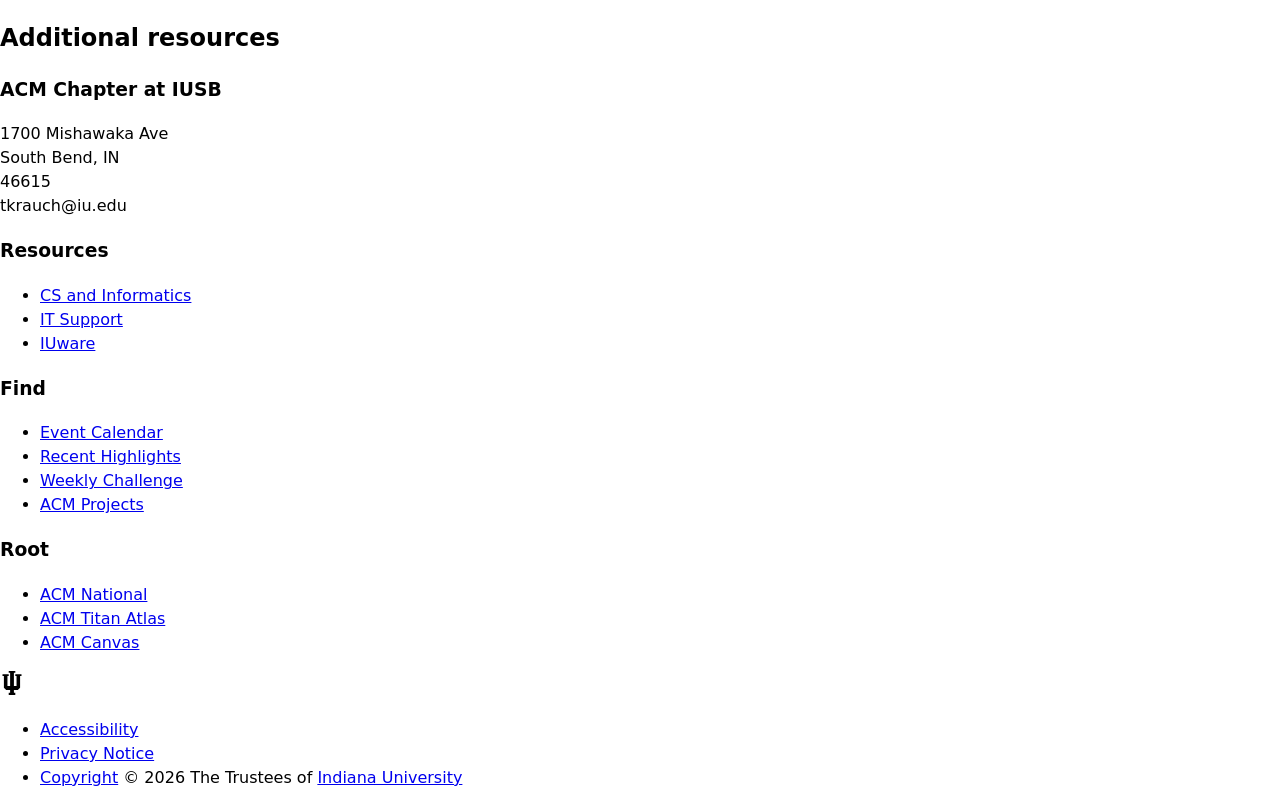
==== commit 8ef81a01: "Merge branch 'main' of https://github.com/tania-krauch/ACM-Website" ====
--- a/challenge.html
+++ b/challenge.html
@@ -169,7 +169,7 @@
                     <div class="rvt-card__body">
                         <div class="rvt-card__eyebrow">Tiles</div>
                         <h2 class="rvt-card__title">
-                            <a href="#0">3x3 Sliding Code Puzzle</a>
+                            <a href="code-puzzle-challenge/challenge.html">3x3 Image Puzzle</a>
                         </h2>
                         <div class="rvt-card__content [ rvt-flow ]">
                             <div class="rvt-card__image rvt-flex rvt-items-center" style="gap: 1rem; margin-top: -1.5rem;">
@@ -470,4 +470,4 @@
   Rivet.init();
 </script>
 </body>
-</html>+</html>
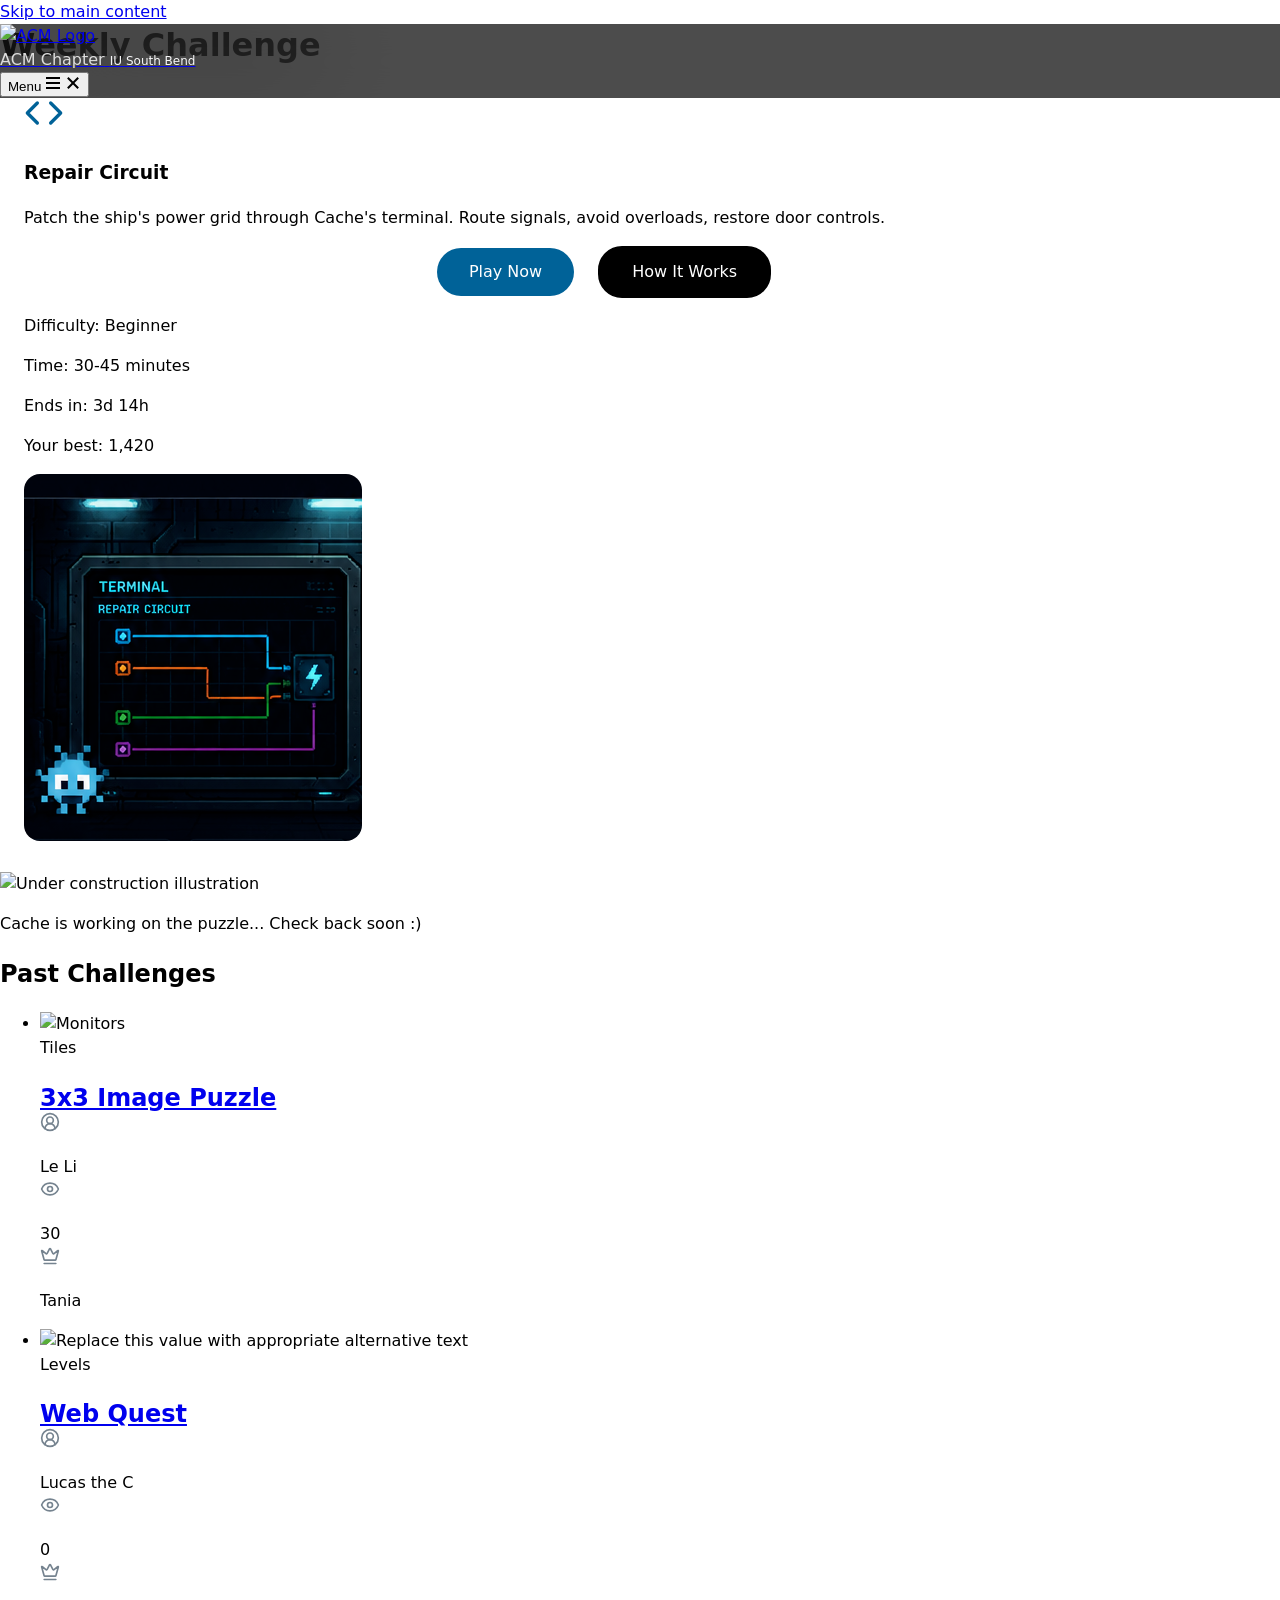
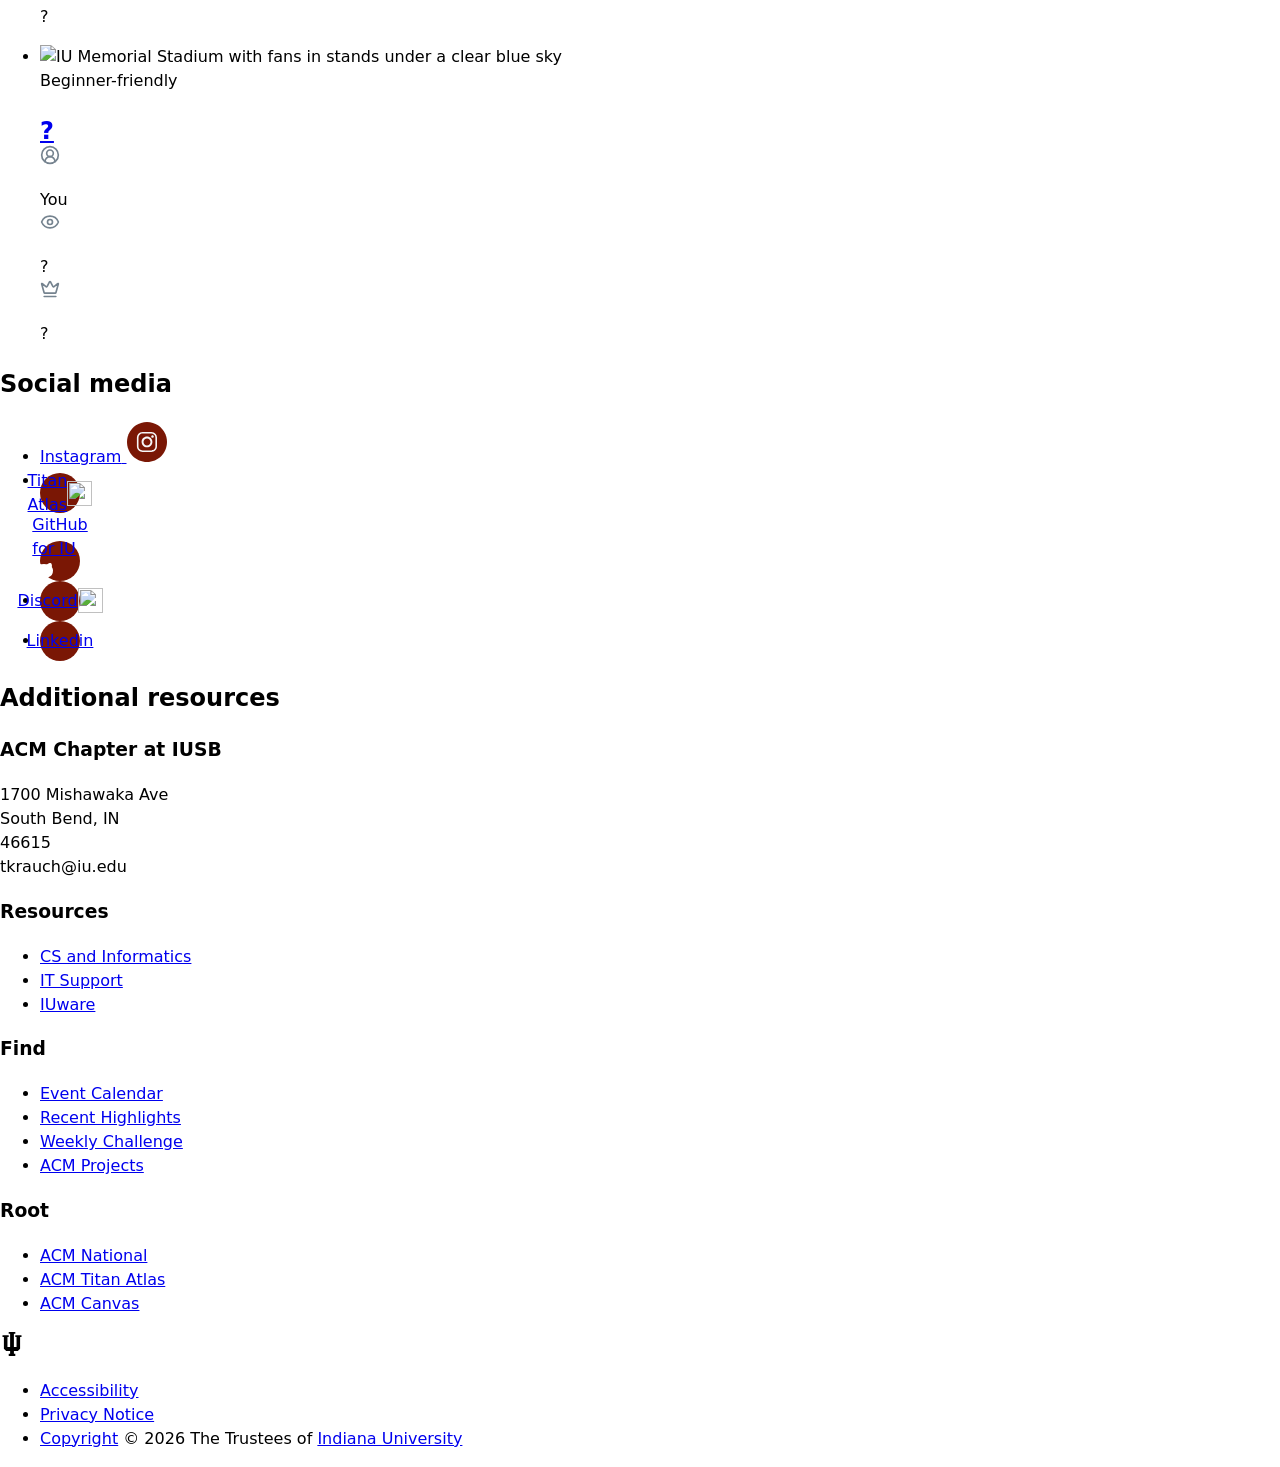
==== commit 40e389dc: "colors and cash" ====
--- a/challenge.html
+++ b/challenge.html
@@ -121,23 +121,101 @@
 
     <div class="rvt-bg-blue rvt-p-tb-xl rvt-p-tb-xxl-md-up">
         <div class="rvt-container-sm rvt-prose rvt-flow rvt-text-center">
-            <h1 class="rvt-color-white">LEADERBOARD.js HERE</h1>
-        </div>
-    </div>
-
+            <h1 class="rvt-color-white">Weekly Challenge</h1>
+        </div>
+    </div>
     <!-- **************************************************
         Empty state
     *************************************************** -->
     <div class="rvt-container-lg">
-        <div class="rvt-billboard rvt-billboard--center">
-            <div class="rvt-billboard__body rvt-m-top-xxl">     
-                <h2 class="rvt-billboard__title">Weekly Challenge</h2>
-                
-            </div>
-        </div>
-        <div class="rvt-items-center rvt-p-bottom-xxl rvt-p-lr-xxs rvt-border-bottom rvt-m-top-xl">           
+        
+        <!-- Card 1 -->
+        <div class="rvt-flex rvt-m-top-xl rvt-items-center">
+            <div class="rvt-card--raised"
+            style="flex: 0 0 100%;">
+                <div class="rvt-card__body"
+                        style="margin: 1.5rem;">
+
+                    <div class="rvt-row rvt-flex rvt-justify-center rvt-row--loose"
+                        style=" gap: 2rem;">
+                        
+                        <div class="rvt-cols-5-md ">
+                            <div class="rvt-flex rvt-items-center" >
+                                <!--Icon-->
+                                <div class="rvt-card__image rvt-flex">
+                                    <svg xmlns="http://www.w3.org/2000/svg" width="40" height="40" 
+                                        viewBox="0 0 24 24" fill="none" stroke="#006298" stroke-width="2" 
+                                        stroke-linecap="round" stroke-linejoin="round" 
+                                        class="lucide lucide-code-icon lucide-code">
+                                        <path d="m16 18 6-6-6-6"/>
+                                        <path d="m8 6-6 6 6 6"/>
+                                    </svg>
+                                </div>
+                                <!--Title-->
+                                <h3 class="rvt-card__title rvt-ts-xl rvt-p-lr-md">
+                                    Repair Circuit
+                                </h3>
+                            </div>
+                            <!--Description-->
+                            <div class="rvt-card__content rvt-flow">
+                                <p>Patch the ship's power grid through Cache's terminal. Route signals, avoid overloads, restore door controls.</p>
+                            </div>
+
+                            <!-- Buttons -->
+                            <div class="button-group rvt-m-tb-lg" style="gap: 1.5rem; margin-left: -4.5rem;">
+                                <a href="https://titanatlas.iusb.edu/organization/acmchapter" target="_blank" rel="noopener noreferrer" class="rvt-button--crimson">
+                                Play Now
+                                </a>
+                                <a href="#About Our Chapter" class="rvt-button--outline-white">
+                                How It Works
+                                </a>
+                            </div>
+
+                            <div class="rvt-flex rvt-m-top-xl rvt-items-center">
+                                <div class="rvt-card--raised"
+                                     style="flex: 0 0 100%;">
+                                    <div class="rvt-card__body">
+                                        <div class="rvt-row rvt-flex rvt-justify-center rvt-row--loose"
+                                            style="margin:auto">
+                                            
+                                            <div class="rvt-cols-3-md rvt-flex">
+                                                <p>Difficulty: Beginner</p>
+                                            </div>
+                                            <div class="rvt-cols-3-md rvt-flex">
+                                                <p>Time: 30-45 minutes</p>
+                                            </div>
+                                            <div class="rvt-cols-3-md rvt-flex">
+                                                <p>Ends in: 3d 14h</p>
+                                            </div>
+                                            <div class="rvt-cols-3-md rvt-flex">
+                                                <p>Your best: 1,420</p>
+                                            </div>    
+                                                
+                                        </div>   
+                                    </div>
+                                </div>        
+                            </div>
+
+                        </div>
+
+
+
+                        <div class=" rvt-cols-5-md">
+                            <div class="rvt-billboard__image rvt-width-xxl">
+                                <img id="Li-Will-img" style="border-radius: 16px;" src="images/preview.png" alt="Le Li Kruczek and Will Keeler" title="Le Li Kruczek and Will Keeler">
+                            </div> 
+                        </div>
+
+                    </div>
+                </div>
+            </div>
+        </div>
+
+
+        <div class="rvt-items-center rvt-p-bottom-xxl rvt-p-lr-xxs rvt-m-top-xl">           
             <div class="rvt-empty-state [ rvt-m-top-lg ]">
                 <div class="rvt-justify-center rvt-flex">
+                    
                     <img src="images/under-c1.png" style="width: 100px; height: auto;" alt="Under construction illustration">
                 </div>
                 <p>Cache is working on the puzzle... Check back soon :)</p>
--- a/itspretty.css
+++ b/itspretty.css
@@ -3,6 +3,10 @@
 }
 *, *::before, *::after {
   box-sizing: inherit;
+}
+
+main {
+  padding-top: 0px; /* match header height */
 }
 
 /* ========== BASE STYLES ========== */
@@ -13,10 +17,10 @@
 }
 
 /* ========== HERO SECTION ========== */
-#home {
+#Home {
   position: relative;
   overflow: hidden;
-  min-height: 70vh;
+  min-height: 100vh;
   display: flex;
   align-items: center;
   justify-content: center;
@@ -29,20 +33,21 @@
   width: 100%;
   height: 100%;
   object-fit: cover;
-  z-index: 0;
+  z-index: 0; 
 }
 
 /* Optional background fallback image */
 .background-image {
   position: absolute;
+  padding-top: 0;
   inset: 0;
-  width: 100%;
+  width: 100% ;
   height: 100%;
   object-fit: cover;
   z-index: 0;
 }
 
-/* Binary grid animation layer */
+/* Binary grid animation layer 
 #binarygrid-canvas,
 #my-canvas-element {
   position: absolute;
@@ -51,6 +56,19 @@
   height: 100%;
   display: block;
   z-index: 1;
+}
+*/
+
+/* Overlay gradient (BLACK) */
+.black-overlay {
+  position: absolute;
+  inset: 0;
+  background: linear-gradient(135deg,
+    rgba(0, 0, 0, 0.875) 0%,
+    rgba(16, 12, 12, 0.781) 50%,
+    rgba(0, 0, 0, 0.989) 100%);
+  z-index: 2;
+}
 
 /* Foreground content */
 .content, .hero-content {
@@ -63,14 +81,90 @@
   margin: 0 auto;
 }
 
+.rvt-header-wrapper {
+  position: fixed;
+  top: 0;
+  left: 0;
+  width: 100%;
+  z-index: 9999;
+}
+
+.rvt-card--raised {
+  transition: transform 0.3s ease-in-out;
+  border-radius: 16px !important;
+}
+
+.rvt-card--raised:hover {
+  transform: scale(1.015);
+}
+
+.icon-circle {
+    display: inline-flex;
+    align-items: center;
+    justify-content: center;
+    background-color: #7A1705;
+    border-radius: 50%;
+    width: 40px;       /* circle size */
+    height: 40px;
+}
+
+.icon-circle img {
+    width: 25px;
+    height: 25px;
+}
+
+.rvt-header-global {
+    background-color: rgba(0, 0, 0, 0.7); /* Adjust opacity as needed */
+    backdrop-filter: blur(60px);                  /* Adjust blur intensity */
+  -webkit-backdrop-filter: blur(60px);          /* Safari support */
+}
+
+.rvt-lockup__title {
+    color:#ddd
+}
+
+.rvt-lockup__subtitle {
+    line-height: 1.1;
+    font-size: .75rem;
+    color: #f7f7f8;
+    margin-top: .125rem
+}
+*/
+
+.rvt-header-menu__item--current .rvt-header-menu__link {
+        color: #006298;
+}
+
+.rvt-header-menu__item--current::after {
+        background-color: #ffffff; 
+        width: 100%;
+        height: .1rem;
+        position: absolute;
+        bottom: -1.65rem;
+        border-radius: 4px;
+    }
+
+    .rvt-header-menu__item--current .rvt-header-menu__toggle {
+        background-color: #fff3f0;
+        color: #328bb8;
+    }
+
 /* ========== HERO TEXT STYLES ========== */
 
 .hero-title {
-  font-size: 3rem;
+  font-size: 5rem;
   font-weight: 700;
-  color: rgb(0, 0, 0);
-  max-width: 900px;
-  margin: 9.5rem 0 9rem;
+  color: rgb(255, 255, 255);
+  margin-top: 3rem;
+  margin-bottom: 1rem;
+  margin-left: 2rem;
+  margin-right: 2rem;
+}
+
+.hero-subtitle {
+  font-size: 1.5rem;
+  margin-bottom: 3rem;
+  color: rgb(139, 138, 138);
 }
 
 /* ========== BUTTONS ========== */
@@ -83,118 +177,219 @@
 }
 
 .rvt-button--crimson {
-  background-color: #990000;
+  background-color: #006298;
   color: white;
   border: none;
-  box-shadow: 0 0 10px rgba(255, 255, 255, 0.5);
+  box-shadow: 0 0 10px rgba(255, 255, 255, 0);
   padding: 0.75rem 2rem;
   font-size: 1rem;
   text-decoration: none;
   display: inline-block;
-  border-radius: 0.25rem;
+  border-radius: 24px;
   transition: background-color 0.2s ease;
 }
 .rvt-button--crimson:hover {
-  background-color: rgb(105, 10, 0);
+  background-color: #004f80;
   color: white;
 }
 
 .rvt-button--outline-white {
-  background-color: transparent;
-  color: rgb(0, 0, 0);
-  border: 2px solid rgb(0, 0, 0);
+  background-color: black; 
+  color: #ffffff;
+  border: 2px solid #000000;
   padding: 0.75rem 2rem;
   font-size: 1rem;
   text-decoration: none;
   display: inline-block;
-  border-radius: 0.25rem;
+  border-radius: 24px;
   transition: all 0.2s ease;
 }
 .rvt-button--outline-white:hover {
-  background-color: rgb(0, 0, 0);
+  background-color: #070707;
   color: #ffffff;
 }
 
 /* ========== GALLERY ========== */
-rvt-card__image img {
-      border-radius: var(--rvt-border-radius-lg, 0.5rem); 
-      overflow: hidden;
-      display: block;
-      width: 100%;
-      height: auto;
-  }
-
-  .rvt-card {
-      border-radius: var(--rvt-border-radius-lg, 0.5rem);
-      overflow: hidden; 
-  }
-
 .gallery-wrapper {
   position: relative;
+  display: flex;
+  align-items: center;
+  gap: 1rem;
+  max-width: 1200px;
 }
 .gallery-window {
   overflow: hidden;
+  touch-action: pan-y;
   width: 100%;
 }
 .gallery-track {
   display: flex;
-  transition: transform 0.5s ease;
-}
+  transition: transform 0.45s ease;
+  cursor: grab;
+}
+
+.gallery-track.dragging {
+  transition: none;
+  cursor: grabbing;
+}
+
+.gallery-track:active {
+  cursor: grabbing;
+}
+
+.gallery-item {
+  flex: 0 0 25%; /* 4 images visible */
+  padding: 1rem;
+  width: 25%;
+  flex-shrink: 0;
+  aspect-ratio: 3 / 4; /* change to 1 / 1 or 16 / 9 if you want */
+}
+
+.gallery-item img {
+  box-shadow: 0 0 10px rgba(186, 185, 185, 0.5);
+  width: 100%;
+  height: 100%;
+  display: block;
+  border-radius: 16px;
+  object-fit: cover;     /* makes image fill container */
+}
+
 
 /* Arrow buttons */
 .gallery-btn {
   position: absolute;
-  top: 60%;
-  transform: translateY(-50%);
+  top: 53%;
   background: white;
   border: 2px solid var(--rvt-color-blue-300, #ddd);
   color: var(--rvt-color-blue-300, #333);
   border-radius: 50%;
   width: 40px;
   height: 40px;
-  cursor: pointer;
   font-size: 20px;
   font-weight: bold;
   display: flex;
   justify-content: center;
   align-items: center;
-  transition: all 0.3s ease;
   z-index: 10;
-}
+
+  transform: translateY(-50%) scale(0.9);
+
+  cursor: pointer;
+  opacity: 0.3; /* partially visible even when idle */
+  pointer-events: auto;
+  
+  transition: opacity 0.25s ease, transform 0.25s ease;
+  animation: arrowPulse 2s infinite alternate; /* idle pulsing */
+}
+@keyframes arrowPulse {
+  0% { opacity: 0.3; transform: translateY(-50%) scale(0.9); }
+  50% { opacity: 0.45; transform: translateY(-50%) scale(0.95); }
+  100% { opacity: 0.3; transform: translateY(-50%) scale(0.9); }
+}
+
+
 .gallery-btn:hover {
-  background: var(--rvt-color-black-100, #f2f2f2);
-}
+  opacity: 1;
+  transform: translateY(-50%) scale(1.1); /* grow slightly on hover */
+  animation: none;
+}
+
 .gallery-btn--left {
-  left: -50px;
-  display: none;
-}
+  left: -70px;
+}
+
 .gallery-btn--right {
-  right: -90px;
+  right: -70px;
+}
+
+/* Show fully on drag */
+.gallery-wrapper.dragging .gallery-btn {
+  opacity: 1;
+  transform: translateY(-50%) scale(1.05);
+  animation: none; /* stop pulsing during drag */
+}
+
+.gallery-wrapper.dragging {
+  user-select: none;
+}
+
+.gallery-btn.is-visible {
+  opacity: 1;
+  pointer-events: auto;
+  transform: translateY(-50%) scale(1);
+}
+
+.gallery-btn:disabled {
+  opacity: 0.5;
+  cursor: default;
 }
 
 /* ========== LIST STYLES ========== */
 .officer-bullets {
   list-style: disc;
   padding-left: 1.25rem;
-  margin: 0 0 0.5rem 0;
+  
+  justify-content: center; /* Centers items horizontally */
+  align-items: center; 
+  ;
 }
 .officer-bullets li {
-  margin-bottom: 0.25rem;
-}
+  margin-bottom: 0.25rem; /* space in-between list items */
+}
+
 
 /* ========== RESPONSIVE ========== */
-@media (min-width: 640px) {
+@media (max-width: 640px) { /* Changed min-width --> max-width for mobile view */
+  .hero-title {
+    font-size: 3rem;
+  }
+
+  .officer-bullets {
+    padding-left: 5.5rem;
+    font-size: 0.875rem; /* Slightly smaller font for mobile */
+  }
+
+  /*Li's Quote Section*/
+  #quote {
+    font-size: 1.5rem !important;
+  }
+
+  #quote-container {
+    margin-right: 0 !important;
+  }
+
+  #Li-Will-img {
+    max-height: 55vh; 
+    width: auto; 
+    margin: 0 auto;
+  }
+
+  /* Gallery Section */
+  .gallery-item {
+    flex: 0 0 100%; /* 1 image visible on small screens */
+    height: 55vh;
+    width: 25vw;
+    padding: 0 15vw;
+    margin: 0 auto;
+  }
+
+  .gallery-btn--left {
+    left: 10px;
+  }
+
+  .gallery-btn--right {
+    right: 10px;
+  }
+
+}
+
+@media (min-width: 640px) { /* Changed max-width --> min-width for desktop view */
   .button-group {
     flex-direction: row;
   }
-  .hero-subtitle {
-    font-size: 1.75rem;
-  }
-  .hero-department {
-    font-size: 1.25rem;
-  }
+
   .hero-title {
-    font-size: 5rem;
+    font-size: 4.5rem;
   }
 }
 
@@ -203,3 +398,98 @@
     padding: 3rem 2rem;
   }
 }
+
+
+/* ========== ARTICLE GALLERY ========== */
+
+* {box-sizing:border-box}
+
+/* Slideshow container */
+.slideshow-container {
+  max-width: 400px;
+  max-height: 400px;
+  position: relative;
+  margin: auto;
+  margin-bottom: 2rem !important;
+}
+
+/* Hide the images by default */
+.mySlides {
+  display: none;
+}
+
+/* Next & previous buttons */
+.prev, .next {
+  cursor: pointer;
+  position: absolute;
+  top: 50%;
+  width: auto;
+  margin-top: -22px;
+  padding: 16px;
+  color: white;
+  font-weight: bold;
+  font-size: 18px;
+  transition: 0.6s ease;
+  border-radius: 0 3px 3px 0;
+  user-select: none;
+}
+
+/* Position the "next button" to the right */
+.next {
+  right: 0;
+  border-radius: 3px 0 0 3px;
+}
+
+/* On hover, add a black background color with a little bit see-through */
+.prev:hover, .next:hover {
+  background-color: #006298
+}
+
+/* Caption text */
+.text {
+  color: #006298;
+  font-size: 15px;
+  padding: 8px 12px;
+  position: absolute;
+  margin-top: auto;
+  width: 100%;
+  text-align: center;
+}
+
+/* Number text (1/3 etc) */
+.numbertext {
+  color: #000000;
+  font-size: 12px;
+  padding: 8px 12px;
+  position: absolute;
+  top: 0;
+}
+
+/* The dots/bullets/indicators */
+.dot {
+  cursor: pointer;
+  height: 15px;
+  width: 15px;
+  margin: 0 2px;
+  background-color: #bbb;
+  border-radius: 50%;
+  display: inline-block;
+  transition: background-color 0.6s ease;
+  margin-top: 6rem !important;
+  margin-bottom: 2rem !important;
+}
+
+.active, .dot:hover {
+  background-color: #717171;
+}
+
+/* Fading animation */
+.fade {
+  animation-name: fade;
+  animation-duration: 1.5s;
+}
+
+@keyframes fade {
+  from {opacity: .4}
+  to {opacity: 1}
+}
